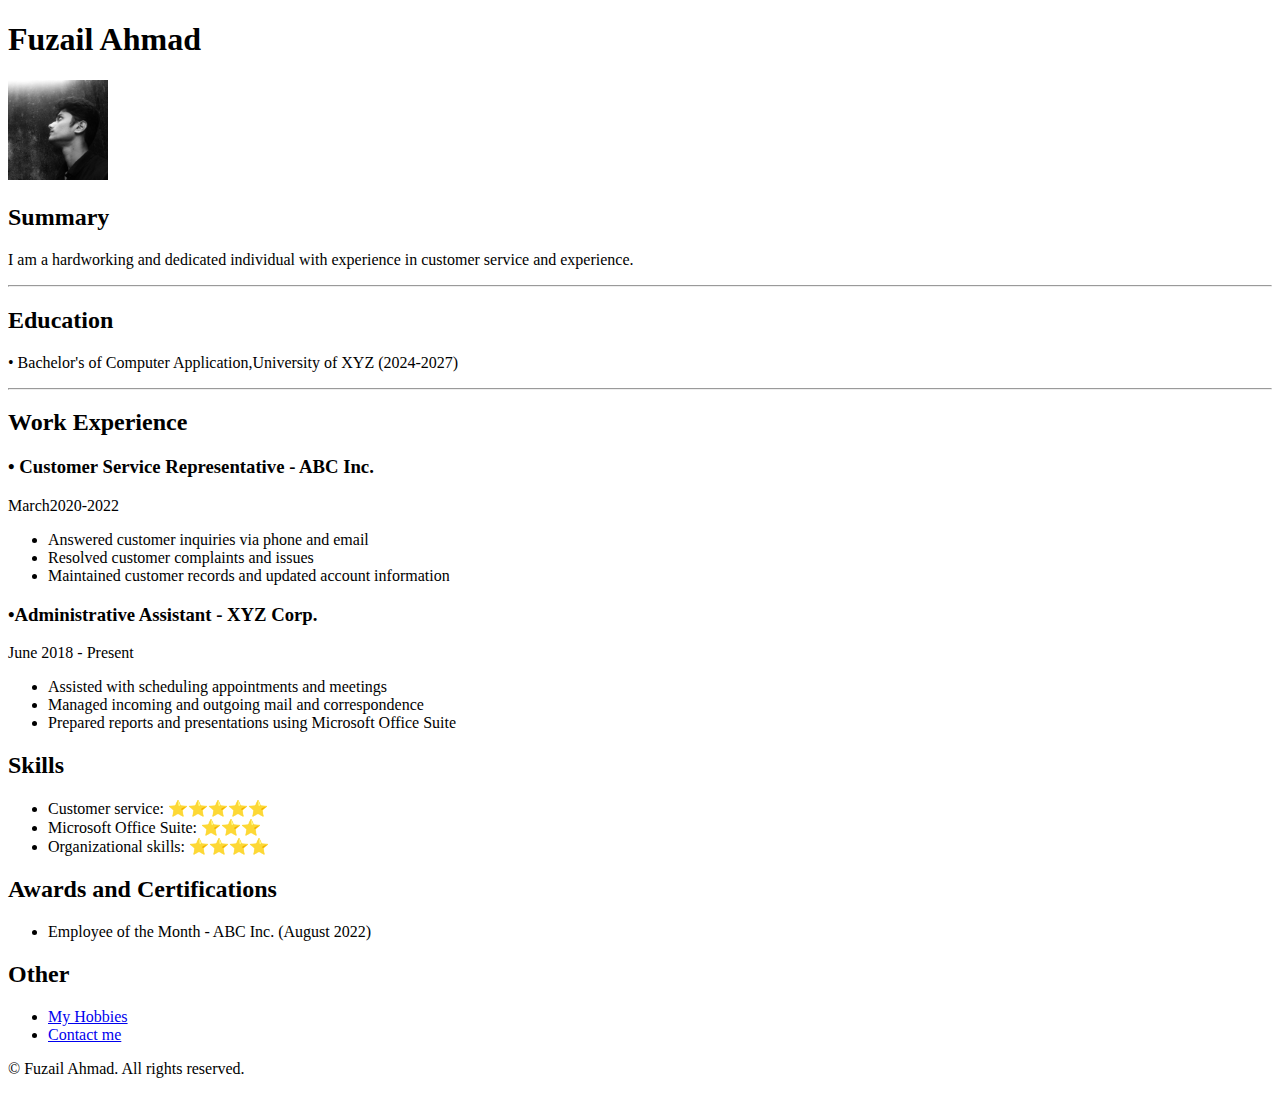
==== index.html @ 55303254 "Add files via upload" ====
<!DOCTYPE html>
<html lang="en">
  <head>
    <meta charset="UTF-8" />
    <meta name="viewport" content="width=device-width, initial-scale=1.0" />
    <title>Fuzail's Resume</title>
  </head>
  <body>
    <h1>Fuzail Ahmad</h1>
    <img src="./assets/me.jpg" alt="Fuzail's Picture" height="100" />
    <h2>Summary</h2>
    <p>
      I am a hardworking and dedicated individual with experience in customer
      service and experience.
    </p>
    <hr />
    <h2>Education</h2>
    <p>
      &#x2022; Bachelor's of Computer Application,University of XYZ (2024-2027)
    </p>
    <hr />

    <h2>Work Experience</h2>
    <h3>&#x2022; Customer Service Representative - ABC Inc.</h3>
    <p>March2020-2022</p>
    <ul>
      <li>Answered customer inquiries via phone and email</li>
      <li>Resolved customer complaints and issues</li>
      <li>Maintained customer records and updated account information</li>
    </ul>

    <h3>&#x2022;Administrative Assistant - XYZ Corp.</h3>
    <p>June 2018 - Present</p>
    <ul>
      <li>Assisted with scheduling appointments and meetings</li>
      <li>Managed incoming and outgoing mail and correspondence</li>
      <li>Prepared reports and presentations using Microsoft Office Suite</li>
    </ul>

    <h2>Skills</h2>
    <ul>
        <li>Customer service: ⭐️⭐️⭐️⭐️⭐️</li>
        <li>Microsoft Office Suite: ⭐️⭐️⭐️</li>
        <li>Organizational skills: ⭐️⭐️⭐️⭐️</li>
    </ul>
    <h2>Awards and Certifications</h2>
    <ul>
        <li>Employee of the Month - ABC Inc. (August 2022)
        </li>
    </ul>
    <h2>Other</h2>
    <ul>
        <li><a href="./public/my-hobbies.html">My Hobbies</a></li>
        <li><a href="./public/contact.html">Contact me</a></li>
    </ul>
<p>© Fuzail Ahmad. All rights reserved.</p>
  </body>
</html>
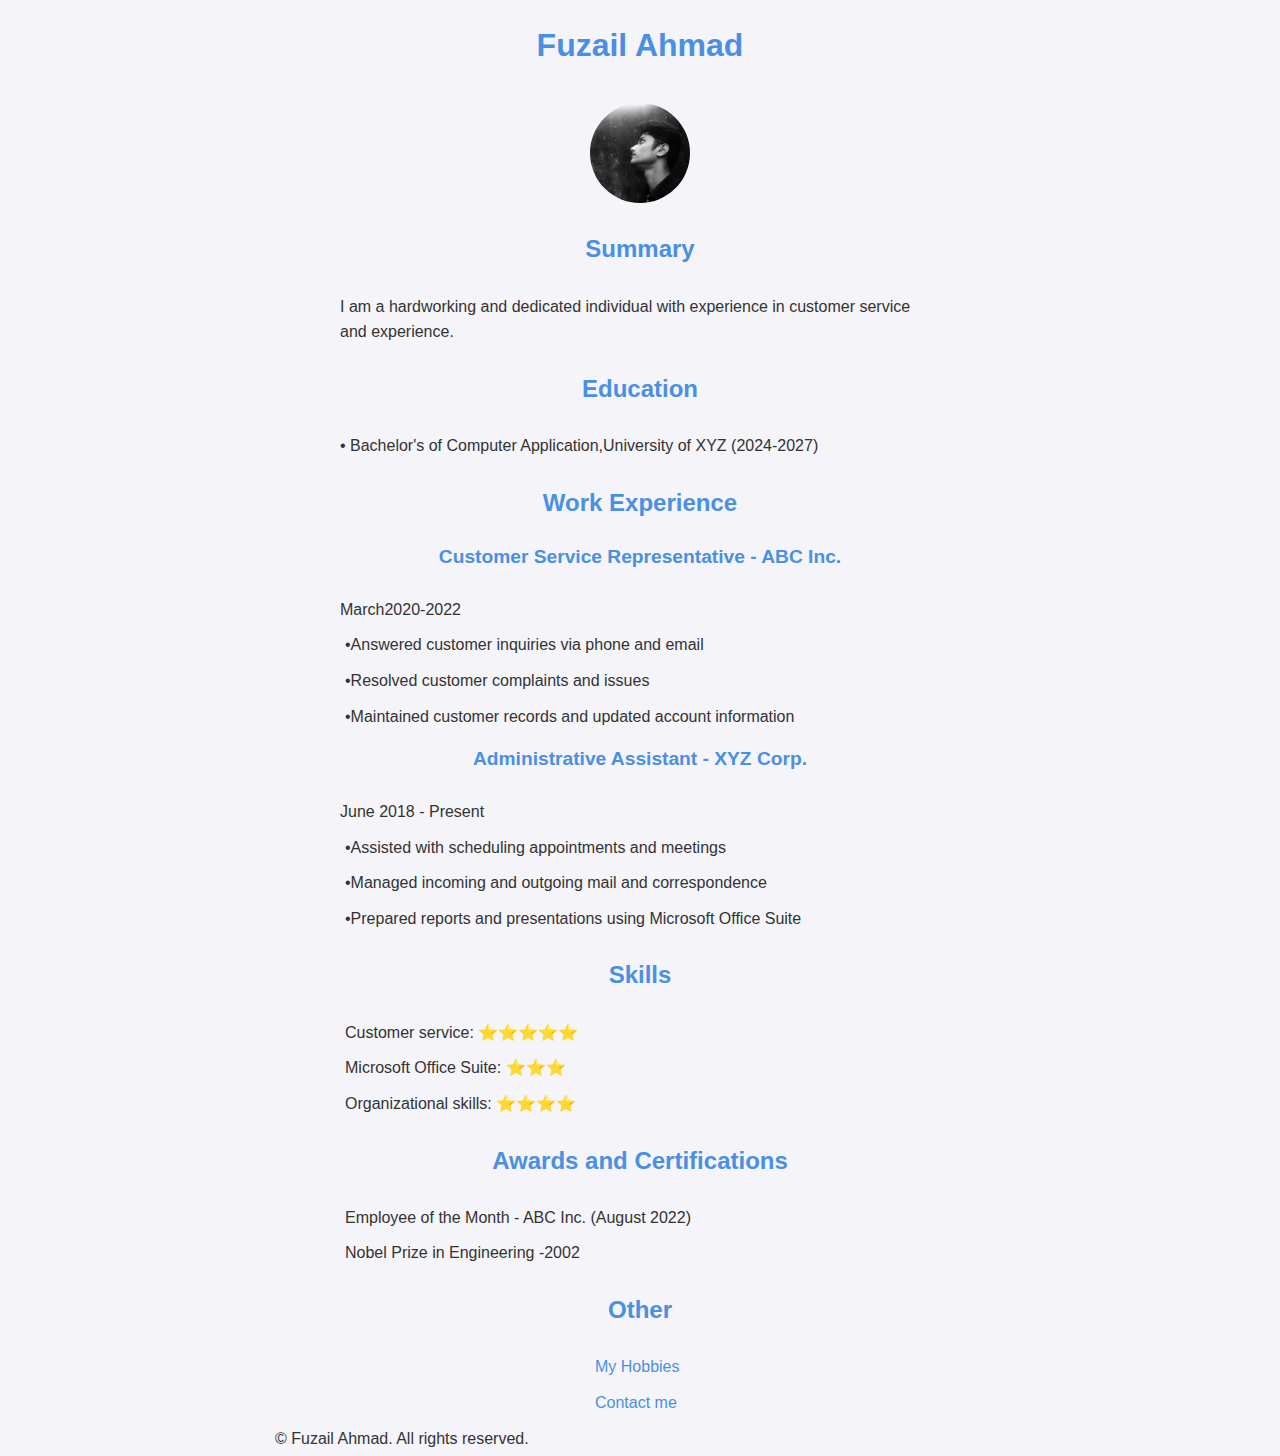
==== commit 069d74bb: "Added CSS" ====
--- a/index.html
+++ b/index.html
@@ -4,6 +4,7 @@
     <meta charset="UTF-8" />
     <meta name="viewport" content="width=device-width, initial-scale=1.0" />
     <title>Fuzail's Resume</title>
+    <link rel="stylesheet" href="style.css" />
   </head>
   <body>
     <h1>Fuzail Ahmad</h1>
@@ -13,46 +14,54 @@
       I am a hardworking and dedicated individual with experience in customer
       service and experience.
     </p>
-    <hr />
+
     <h2>Education</h2>
     <p>
       &#x2022; Bachelor's of Computer Application,University of XYZ (2024-2027)
     </p>
-    <hr />
 
     <h2>Work Experience</h2>
-    <h3>&#x2022; Customer Service Representative - ABC Inc.</h3>
+    <h3>Customer Service Representative - ABC Inc.</h3>
     <p>March2020-2022</p>
-    <ul>
-      <li>Answered customer inquiries via phone and email</li>
-      <li>Resolved customer complaints and issues</li>
-      <li>Maintained customer records and updated account information</li>
-    </ul>
+    <div>
+      <p>&#x2022;Answered customer inquiries via phone and email</p>
+      <p>&#x2022;Resolved customer complaints and issues</p>
+      <p>&#x2022;Maintained customer records and updated account information</p>
+    </div>
 
-    <h3>&#x2022;Administrative Assistant - XYZ Corp.</h3>
+    <h3>Administrative Assistant - XYZ Corp.</h3>
     <p>June 2018 - Present</p>
-    <ul>
-      <li>Assisted with scheduling appointments and meetings</li>
-      <li>Managed incoming and outgoing mail and correspondence</li>
-      <li>Prepared reports and presentations using Microsoft Office Suite</li>
-    </ul>
+    <div>
+      <p>&#x2022;Assisted with scheduling appointments and meetings</p>
+      <p>&#x2022;Managed incoming and outgoing mail and correspondence</p>
+      <p>
+        &#x2022;Prepared reports and presentations using Microsoft Office Suite
+      </p>
+    </div>
 
     <h2>Skills</h2>
-    <ul>
-        <li>Customer service: ⭐️⭐️⭐️⭐️⭐️</li>
-        <li>Microsoft Office Suite: ⭐️⭐️⭐️</li>
-        <li>Organizational skills: ⭐️⭐️⭐️⭐️</li>
-    </ul>
+    <div>
+      <p>Customer service: ⭐️⭐️⭐️⭐️⭐️</p>
+      <p>Microsoft Office Suite: ⭐️⭐️⭐️</p>
+      <p>Organizational skills: ⭐️⭐️⭐️⭐️</p>
+    </div>
+
     <h2>Awards and Certifications</h2>
-    <ul>
-        <li>Employee of the Month - ABC Inc. (August 2022)
-        </li>
-    </ul>
+    <div>
+      <p>Employee of the Month - ABC Inc. (August 2022)</p>
+      <p>Nobel Prize in Engineering -2002</p>
+    </div>
+
     <h2>Other</h2>
-    <ul>
-        <li><a href="./public/my-hobbies.html">My Hobbies</a></li>
-        <li><a href="./public/contact.html">Contact me</a></li>
-    </ul>
-<p>© Fuzail Ahmad. All rights reserved.</p>
+    <div>
+      <p id="abc">
+        <a target="_blank" href="./public/my-hobbies.html">My Hobbies</a>
+      </p>
+      <p id="abc">
+        <a target="_blank" href="./public/contact.html">Contact me</a>
+      </p>
+    </div>
+
+    <p id="def">© Fuzail Ahmad. All rights reserved.</p>
   </body>
 </html>
--- a/style.css
+++ b/style.css
@@ -0,0 +1,83 @@
+/* General Styles */
+body {
+  font-family: Arial, sans-serif;
+  color: #333;
+  background-color: #f4f4f9;
+  margin: 0;
+  padding: 0;
+  line-height: 1.6;
+  text-align: center;
+}
+
+h1,
+h2,
+h3 {
+  color: #4a90e2;
+}
+
+h1 {
+  font-size: 2em;
+  margin-top: 20px;
+}
+
+h2 {
+  font-size: 1.5em;
+  margin-top: 20px;
+}
+
+h3 {
+  font-size: 1.2em;
+  margin-top: 10px;
+}
+
+hr {
+  border: none;
+  border-top: 1px solid #ddd;
+  margin: 20px 0;
+}
+
+/* Image */
+img {
+  border-radius: 50%;
+  margin-top: 10px;
+}
+
+/* Section Styling */
+p {
+  text-align: left;
+  max-width: 600px;
+  margin: 0 auto;
+  padding: 5px;
+}
+
+div {
+  text-align: left;
+  max-width: 600px;
+  margin: 0 auto;
+}
+
+/* Links */
+a {
+  color: #4a90e2;
+  text-decoration: none;
+}
+
+a:hover {
+  text-decoration: underline;
+}
+
+/* Footer */
+footer {
+  font-size: 0.9em;
+  color: #777;
+  margin-top: 20px;
+  padding: 10px;
+}
+
+#abc {
+  margin-left: 250px;
+}
+
+#def {
+  margin-right: 400px;
+}
